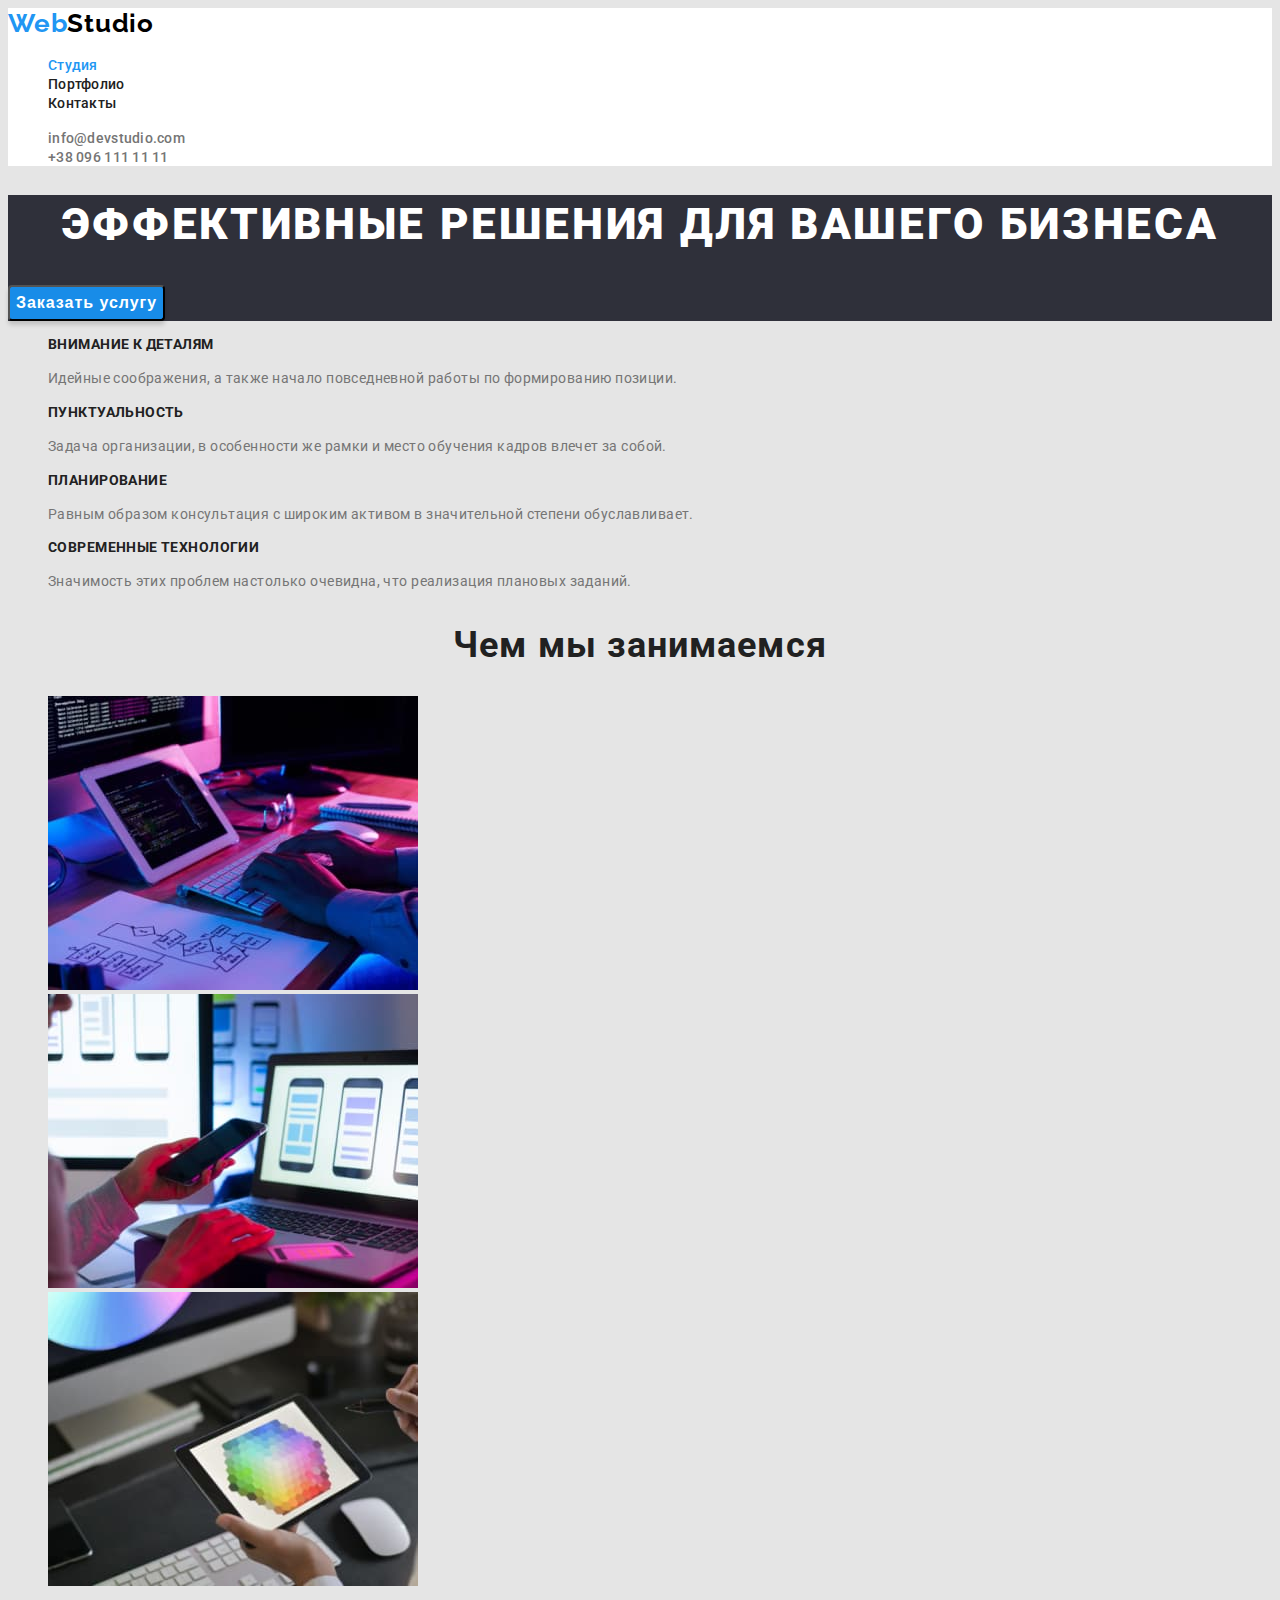
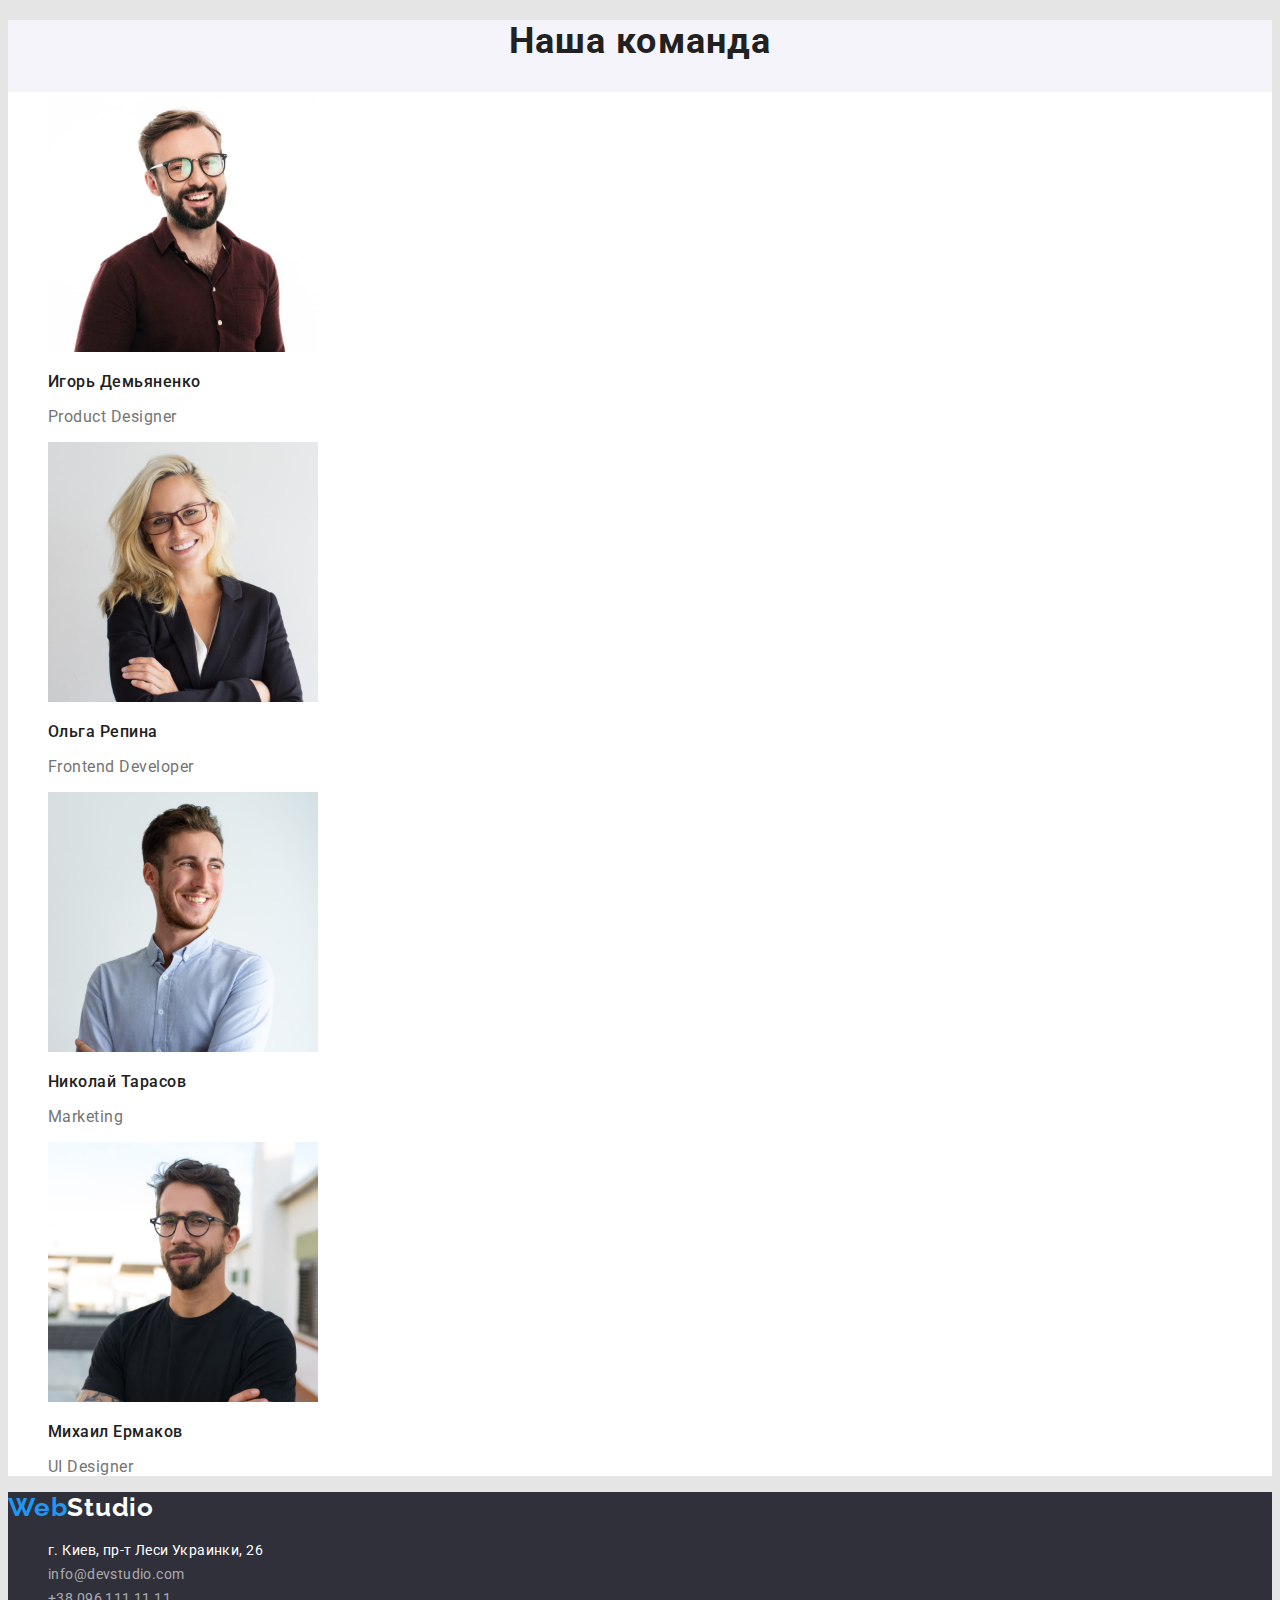
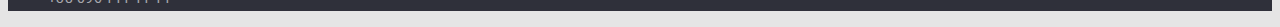
==== index.html @ 2d59bd5a "Copy homework2" ====
<!DOCTYPE html>
<html lang="ru">
  <head>
    <meta charset="UTF-8" />
    <meta http-equiv="X-UA-Compatible" content="IE=edge" />
    <meta name="viewport" content="width=device-width, initial-scale=1.0" />
    <title>WebStudio</title>
    <link rel="preconnect" href="https://fonts.gstatic.com" />
    <link
      href="https://fonts.googleapis.com/css2?family=Raleway:wght@700&family=Roboto:wght@400;500;700;900&display=swap"
      rel="stylesheet"
    />
    <link rel="stylesheet" href="./css/styles.css" />
  </head>
  <body>
    <!--Шапка сайта-->
    <header class="head">
      <nav class="navigation">
        <a class="logo link" href="./index.html"
          >Web<span class="logo1">Studio</span></a
        >
        <ul class="menu list">
          <li>
            <a class="meny-link link current" href="./index.html">Студия</a>
          </li>
          <li>
            <a class="meny-link link" href="./portfolio.html">Портфолио</a>
          </li>
          <li><a class="meny-link link" href="">Контакты</a></li>
        </ul>
      </nav>
      <ul class="contakts list">
        <li>
          <a class="contakts-mail link" href="mailto:info@devstudio.com"
            >info@devstudio.com</a
          >
        </li>
        <li>
          <a class="contakts-tel link" href="tel:+380961111111"
            >+38 096 111 11 11</a
          >
        </li>
      </ul>
    </header>
    <main>
      <!-- Герой -->

      <section class="heroi">
        <h1 class="heroi-title">Эффективные решения для вашего бизнеса</h1>
        <button class="button-heroi" type="button">Заказать услугу</button>
      </section>

      <!--Особенности-->
      <section class="skills">
        <h2 class="skills-item" hidden>Особенности</h2>
        <ul class="skills-list list">
          <li>
            <h3 class="skills-title">Внимание к деталям</h3>
            <p class="skills-text">
              Идейные соображения, а также начало повседневной работы по
              формированию позиции.
            </p>
          </li>
          <li>
            <h3 class="skills-title">Пунктуальность</h3>
            <p class="skills-text">
              Задача организации, в особенности же рамки и место обучения кадров
              влечет за собой.
            </p>
          </li>
          <li>
            <h3 class="skills-title">Планирование</h3>
            <p class="skills-text">
              Равным образом консультация с широким активом в значительной
              степени обуславливает.
            </p>
          </li>
          <li>
            <h3 class="skills-title">Современные технологии</h3>
            <p class="skills-text">
              Значимость этих проблем настолько очевидна, что реализация
              плановых заданий.
            </p>
          </li>
        </ul>
      </section>

      <!--Чем мы занимаемся-->
      <section class="work">
        <h2 class="work-title">Чем мы занимаемся</h2>
        <ul class="work-list list">
          <li>
            <a class="work-link link" href=""
              ><img
                class="work-pict"
                src="./images/photo_works/web.jpg"
                alt="Web приложения"
                width="370"
                height="294"
            /></a>
          </li>
          <li>
            <a class="work-link link" href=""
              ><img
                class="work-pict"
                src="./images/photo_works/mobil.jpg"
                alt="Mobil приложения"
                width="370"
                height="294"
            /></a>
          </li>
          <li>
            <a class="work-link link" href=""
              ><img
                class="work-pict"
                src="./images/photo_works/game.jpg"
                alt="Игры"
                width="370"
                height="294"
            /></a>
          </li>
        </ul>
      </section>

      <!--Наша команда-->
      <section class="command">
        <h2 class="command-title">Наша команда</h2>
        <ul class="command-list list">
          <li>
            <img
              class="command-photo"
              src="./images/photo_team/igor.jpg"
              alt="Фото Игорь Демьяненко"
              width="270"
              height="260"
            />
            <h3 class="command-name">Игорь Демьяненко</h3>
            <p class="command-profestion" lang="en">Product Designer</p>
          </li>
          <li>
            <img
              class="command-photo"
              src="./images/photo_team/olhga.jpg"
              alt="Фото Ольга Репина"
              width="270"
              height="260"
            />
            <h3 class="command-name">Ольга Репина</h3>
            <p class="command-profestion" lang="en">Frontend Developer</p>
          </li>
          <li>
            <img
              class="command-photo"
              src="./images/photo_team/nikolay.jpg"
              alt="Фото Николай Тарасов"
              width="270"
              height="260"
            />
            <h3 class="command-name">Николай Тарасов</h3>
            <p class="command-profestion" lang="en">Marketing</p>
          </li>
          <li>
            <img
              class="command-photo"
              src="./images/photo_team/mikhail.jpg"
              alt="Фото Михаил Ермаков.jpg"
              width="270"
              height="260"
            />
            <h3 class="command-name">Михаил Ермаков</h3>
            <p class="command-profestion" lang="en">UI Designer</p>
          </li>
        </ul>
      </section>
    </main>

    <!--Подвал-->
    <footer class="basement">
      <a class="logo link" href="./index.html"
        >Web<span class="logo2">Studio</span></a
      >
      <address class="address">
        <ul class="address-list list">
          <li>
            <a
              class="address-link link"
              href="https://goo.gl/maps/Rr1yL9Knxt5AFipw6"
              target="_blank"
              rel="noopener noreferre"
              >г. Киев, пр-т Леси Украинки, 26</a
            >
          </li>
          <li>
            <a class="address-mail link" href="mailto:info@devstudio.com"
              >info@devstudio.com</a
            >
          </li>
          <li>
            <a class="address-phon link" href="tel:+380961111111"
              >+38 096 111 11 11</a
            >
          </li>
        </ul>
      </address>
    </footer>
  </body>
</html>
---- css/styles.css ----
:root {
  --primary-text-color: #757575;
  --title-text-color: #212121;
  --accent-color: #2196f3;
}
body {
  font-family: "Roboto", sans-serif;
  color: var(--primary-text-color);
  background: #e5e5e5;
}

/* Шапка  logo */

.head {
  background: #ffffff;
}

.logo {
  font-family: "Raleway", sans-serif;
  font-weight: 700;
  font-size: 26px;
  line-height: 1.19;
  letter-spacing: 0.03em;
  color: var(--accent-color);
}
.logo1 {
  color: #000000;
}
.link {
  text-decoration: none;
}
.list {
  list-style: none;
}
/* Шапка  Navigation */
.meny-link {
  font-weight: 500;
  font-size: 14px;
  line-height: 1.14;
  letter-spacing: 0.02em;
  color: var(--title-text-color);
}
.meny-link:hover,
.meny-link:focus,
.current {
  color: var(--accent-color);
}

/* шапка контакты */

.contakts-mail {
  font-weight: 500;
  font-size: 14px;
  line-height: 1.14;
  letter-spacing: 0.02em;
  color: var(--primary-text-color);
}
.contakts-tel {
  font-weight: 500;
  font-size: 14px;
  line-height: 1.12;
  letter-spacing: 0.02em;
  color: var(--primary-text-color);
}
.contakts-mail:hover,
.contakts-mail:focus {
  color: var(--accent-color);
}
.contakts-tel:hover,
.contakts-tel:focus {
  color: var(--accent-color);
}

/*ГЕРОЙ СЕКЦИЯ */

.heroi {
  background: #2f303a;
}
.heroi-title {
  font-weight: 900;
  font-size: 44px;
  line-height: 1.36;
  text-align: center;
  letter-spacing: 0.06em;
  text-transform: uppercase;
  color: #ffffff;
}
.button-heroi {
  font-weight: 700;
  font-size: 16px;
  line-height: 1.88;
  display: flex;
  align-items: center;
  text-align: center;
  letter-spacing: 0.06em;
  background: #188ce8;
  box-shadow: 0px 4px 4px rgba(0, 0, 0, 0.15);
  border-radius: 4px;
  color: #ffffff;
  cursor: pointer;
}
.button-heroi:hover,
.button-heroi:focus {
  background: var(--accent-color);
}
/* Особенности */

.skills {
  background: #e5e5e5;
}

.skills-title {
  font-weight: 700;
  font-size: 14px;
  line-height: 1.14;
  letter-spacing: 0.03em;
  text-transform: uppercase;
  color: var(--title-text-color);
}
.skills-text {
  font-size: 14px;
  line-height: 1.71;
  letter-spacing: 0.03em;
}

/* Чем мы занимаемся */

.work {
  background: #e5e5e5;
}
.work-title {
  font-weight: 700;
  font-size: 36px;
  line-height: 1.17;
  text-align: center;
  letter-spacing: 0.03em;
  color: var(--title-text-color);
}
/* Наша команда */

.command {
  background: #f5f4fa;
}
.command-title {
  font-weight: 700;
  font-size: 36px;
  line-height: 1.17;
  text-align: center;
  letter-spacing: 0.03em;
  color: var(--title-text-color);
}

.command-list {
  background: #ffffff;
}
.command-name {
  font-weight: 500;
  font-size: 16px;
  line-height: 1.19;
  letter-spacing: 0.03em;
  color: var(--title-text-color);
}
.command-profestion {
  font-size: 16px;
  line-height: 1.19;
  letter-spacing: 0.03em;
}

/* Подвал */

.logo2 {
  color: #ffffff;
}
.basement {
  background: #2f303a;
}
.address-link {
  font-style: normal;
  font-size: 14px;
  line-height: 1.71;
  letter-spacing: 0.03em;
  color: #ffff;
}
.address-mail,
.address-phon {
  font-style: normal;
  font-size: 14px;
  line-height: 1.71;
  letter-spacing: 0.03em;
  color: rgba(255, 255, 255, 0.6);
}
.address-link:hover,
.address-link:focus {
  color: var(--accent-color);
}
.address-mail:hover,
.address-mail:focus {
  color: var(--accent-color);
}
.address-phon:hover,
.address-phon:focus {
  color: var(--accent-color);
}

/* ==== ПОРТФОЛИО===*/

/* Фильтр*/
.filter-button {
  font-family: "Roboto", sans-serif;
  font-weight: 500;
  font-size: 16px;
  line-height: 1.63;
  text-align: center;
  letter-spacing: 0.03em;
  color: var(--title-text-color);
  background: #f5f4fa;
  border-radius: 4px;
  cursor: pointer;
}
.filter-button:hover,
.filter-button:focus {
  color: #ffffff;
  background: var(--accent-color);
  box-shadow: 0px 3px 1px rgba(0, 0, 0, 0.1), 0px 1px 2px rgba(0, 0, 0, 0.08),
    0px 2px 2px rgba(0, 0, 0, 0.12);
  border-radius: 4px;
}
/*PORTFOLIO CARD*/

.card-title {
  font-weight: 700;
  font-size: 18px;
  line-height: 2;
  letter-spacing: 0.06em;
  color: var(--title-text-color);
}
.card-text {
  font-size: 16px;
  line-height: 1.88;
  letter-spacing: 0.03em;
  color: var(--primary-text-color);
}
.portfolio-card {
  background: #ffffff;
  border: 1px solid #eeeeee;
  box-sizing: border-box;
}
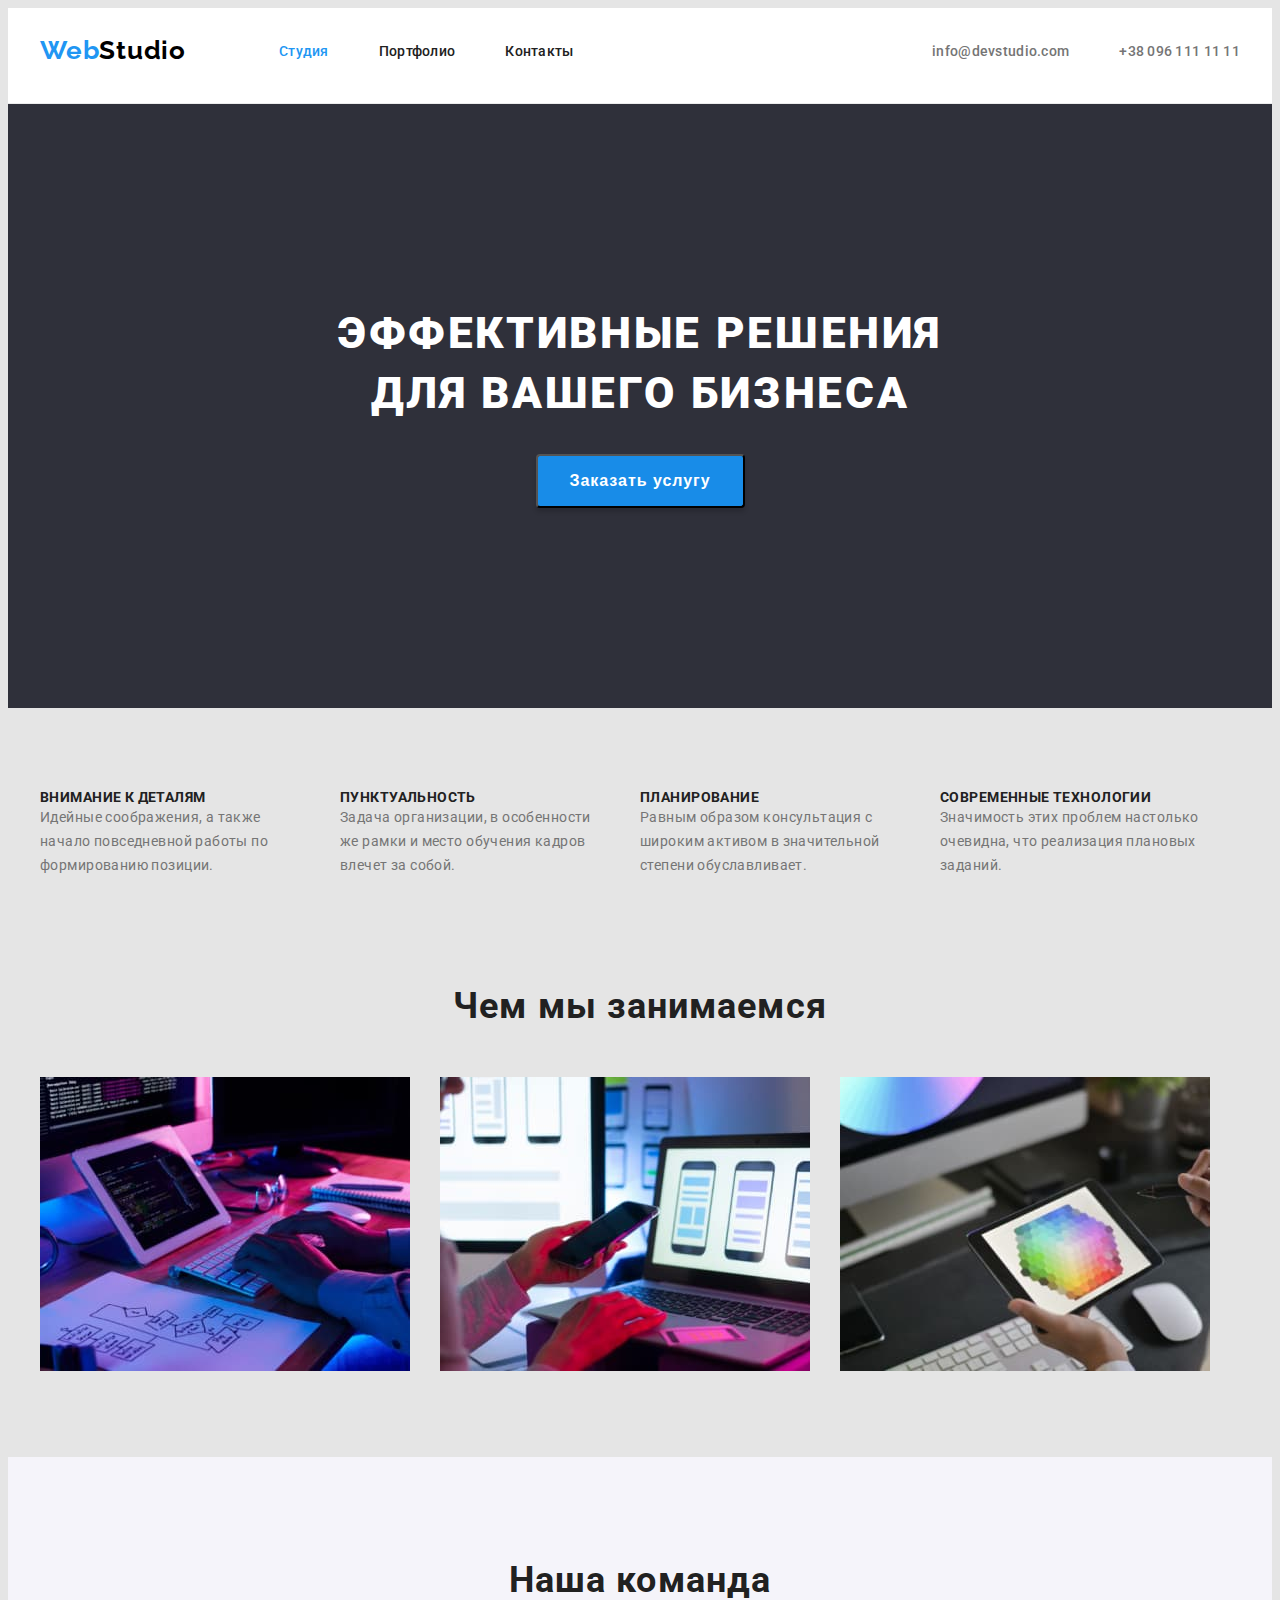
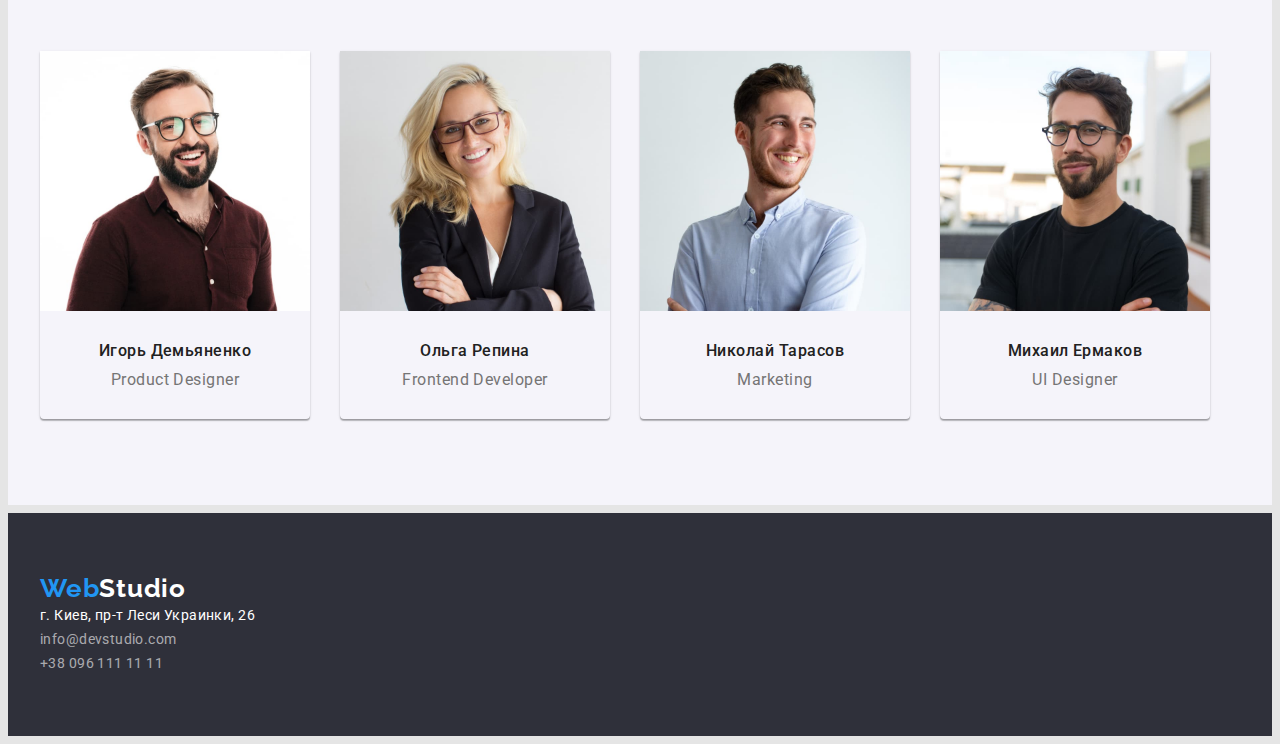
==== commit 0d2f4d21: "создание отступов в Студии" ====
--- a/index.html
+++ b/index.html
@@ -10,198 +10,211 @@
       href="https://fonts.googleapis.com/css2?family=Raleway:wght@700&family=Roboto:wght@400;500;700;900&display=swap"
       rel="stylesheet"
     />
+    <link
+      rel="stylesheet"
+      href="https://cdnjs.cloudflare.com/ajax/libs/modern-normalize/1.1.0/modern-normalize.min.css"
+      integrity="sha512-wpPYUAdjBVSE4KJnH1VR1HeZfpl1ub8YT/NKx4PuQ5NmX2tKuGu6U/JRp5y+Y8XG2tV+wKQpNHVUX03MfMFn9Q=="
+      crossorigin="anonymous"
+      referrerpolicy="no-referrer"
+    />
     <link rel="stylesheet" href="./css/styles.css" />
   </head>
   <body>
     <!--Шапка сайта-->
     <header class="head">
-      <nav class="navigation">
-        <a class="logo link" href="./index.html"
-          >Web<span class="logo1">Studio</span></a
-        >
-        <ul class="menu list">
-          <li>
-            <a class="meny-link link current" href="./index.html">Студия</a>
-          </li>
-          <li>
-            <a class="meny-link link" href="./portfolio.html">Портфолио</a>
-          </li>
-          <li><a class="meny-link link" href="">Контакты</a></li>
-        </ul>
-      </nav>
-      <ul class="contakts list">
-        <li>
-          <a class="contakts-mail link" href="mailto:info@devstudio.com"
-            >info@devstudio.com</a
-          >
-        </li>
-        <li>
-          <a class="contakts-tel link" href="tel:+380961111111"
-            >+38 096 111 11 11</a
-          >
-        </li>
-      </ul>
+      <div class="conteiner haed-conteiner">
+        <nav class="navigation">
+          <a class="logo link" href="./index.html">Web<span class="logo1">Studio</span></a>
+          <ul class="meny list">
+            <li class="meny-list">
+              <a class="meny-link link current" href="./index.html">Студия</a>
+            </li>
+
+            <li class="meny-list">
+              <a class="meny-link link" href="./portfolio.html">Портфолио</a>
+            </li>
+
+            <li class="meny-list"><a class="meny-link link" href="">Контакты</a></li>
+          </ul>
+        </nav>
+        <div class="contakts-block">
+          <ul class="contakts list">
+            <li>
+              <a class="contakts-mail link" href="mailto:info@devstudio.com">info@devstudio.com</a>
+            </li>
+            <li>
+              <a class="contakts-tel link" href="tel:+380961111111">+38 096 111 11 11</a>
+            </li>
+          </ul>
+        </div>
+      </div>
     </header>
     <main>
       <!-- Герой -->
 
       <section class="heroi">
-        <h1 class="heroi-title">Эффективные решения для вашего бизнеса</h1>
-        <button class="button-heroi" type="button">Заказать услугу</button>
+        <div class="conteiner">
+          <h1 class="heroi-title">
+            Эффективные решения <br />
+            для вашего бизнеса
+          </h1>
+          <button class="button-heroi" type="button">Заказать услугу</button>
+        </div>
       </section>
 
       <!--Особенности-->
+
       <section class="skills">
-        <h2 class="skills-item" hidden>Особенности</h2>
-        <ul class="skills-list list">
-          <li>
-            <h3 class="skills-title">Внимание к деталям</h3>
-            <p class="skills-text">
-              Идейные соображения, а также начало повседневной работы по
-              формированию позиции.
-            </p>
-          </li>
-          <li>
-            <h3 class="skills-title">Пунктуальность</h3>
-            <p class="skills-text">
-              Задача организации, в особенности же рамки и место обучения кадров
-              влечет за собой.
-            </p>
-          </li>
-          <li>
-            <h3 class="skills-title">Планирование</h3>
-            <p class="skills-text">
-              Равным образом консультация с широким активом в значительной
-              степени обуславливает.
-            </p>
-          </li>
-          <li>
-            <h3 class="skills-title">Современные технологии</h3>
-            <p class="skills-text">
-              Значимость этих проблем настолько очевидна, что реализация
-              плановых заданий.
-            </p>
-          </li>
-        </ul>
+        <div class="conteiner">
+          <h2 class="skills-item visually-hidden">Особенности</h2>
+          <ul class="skills-list list">
+            <li class="skills-list-item">
+              <h3 class="skills-title">Внимание к деталям</h3>
+              <p class="skills-text">
+                Идейные соображения, а также начало повседневной работы по формированию позиции.
+              </p>
+            </li>
+            <li class="skills-list-item">
+              <h3 class="skills-title">Пунктуальность</h3>
+              <p class="skills-text">
+                Задача организации, в особенности же рамки и место обучения кадров влечет за собой.
+              </p>
+            </li>
+            <li class="skills-list-item">
+              <h3 class="skills-title">Планирование</h3>
+              <p class="skills-text">
+                Равным образом консультация с широким активом в значительной степени обуславливает.
+              </p>
+            </li>
+            <li class="skills-list-item">
+              <h3 class="skills-title">Современные технологии</h3>
+              <p class="skills-text">
+                Значимость этих проблем настолько очевидна, что реализация плановых заданий.
+              </p>
+            </li>
+          </ul>
+        </div>
       </section>
 
       <!--Чем мы занимаемся-->
       <section class="work">
-        <h2 class="work-title">Чем мы занимаемся</h2>
-        <ul class="work-list list">
-          <li>
-            <a class="work-link link" href=""
-              ><img
-                class="work-pict"
-                src="./images/photo_works/web.jpg"
-                alt="Web приложения"
-                width="370"
-                height="294"
-            /></a>
-          </li>
-          <li>
-            <a class="work-link link" href=""
-              ><img
-                class="work-pict"
-                src="./images/photo_works/mobil.jpg"
-                alt="Mobil приложения"
-                width="370"
-                height="294"
-            /></a>
-          </li>
-          <li>
-            <a class="work-link link" href=""
-              ><img
-                class="work-pict"
-                src="./images/photo_works/game.jpg"
-                alt="Игры"
-                width="370"
-                height="294"
-            /></a>
-          </li>
-        </ul>
+        <div class="conteiner">
+          <h2 class="work-title">Чем мы занимаемся</h2>
+          <ul class="work-list list">
+            <li class="work-list-item">
+              <a class="work-link link" href=""
+                ><img
+                  class="work-pict"
+                  src="./images/photo_works/web.jpg"
+                  alt="Web приложения"
+                  width="370"
+                  height="294"
+              /></a>
+            </li>
+            <li class="work-list-item">
+              <a class="work-link link" href=""
+                ><img
+                  class="work-pict"
+                  src="./images/photo_works/mobil.jpg"
+                  alt="Mobil приложения"
+                  width="370"
+                  height="294"
+              /></a>
+            </li>
+            <li class="work-list-item">
+              <a class="work-link link" href=""
+                ><img
+                  class="work-pict"
+                  src="./images/photo_works/game.jpg"
+                  alt="Игры"
+                  width="370"
+                  height="294"
+              /></a>
+            </li>
+          </ul>
+        </div>
       </section>
 
       <!--Наша команда-->
       <section class="command">
-        <h2 class="command-title">Наша команда</h2>
-        <ul class="command-list list">
-          <li>
-            <img
-              class="command-photo"
-              src="./images/photo_team/igor.jpg"
-              alt="Фото Игорь Демьяненко"
-              width="270"
-              height="260"
-            />
-            <h3 class="command-name">Игорь Демьяненко</h3>
-            <p class="command-profestion" lang="en">Product Designer</p>
-          </li>
-          <li>
-            <img
-              class="command-photo"
-              src="./images/photo_team/olhga.jpg"
-              alt="Фото Ольга Репина"
-              width="270"
-              height="260"
-            />
-            <h3 class="command-name">Ольга Репина</h3>
-            <p class="command-profestion" lang="en">Frontend Developer</p>
-          </li>
-          <li>
-            <img
-              class="command-photo"
-              src="./images/photo_team/nikolay.jpg"
-              alt="Фото Николай Тарасов"
-              width="270"
-              height="260"
-            />
-            <h3 class="command-name">Николай Тарасов</h3>
-            <p class="command-profestion" lang="en">Marketing</p>
-          </li>
-          <li>
-            <img
-              class="command-photo"
-              src="./images/photo_team/mikhail.jpg"
-              alt="Фото Михаил Ермаков.jpg"
-              width="270"
-              height="260"
-            />
-            <h3 class="command-name">Михаил Ермаков</h3>
-            <p class="command-profestion" lang="en">UI Designer</p>
-          </li>
-        </ul>
+        <div class="conteiner">
+          <h2 class="command-title">Наша команда</h2>
+          <ul class="command-list list">
+            <li class="command-list-title">
+              <img
+                class="command-photo"
+                src="./images/photo_team/igor.jpg"
+                alt="Фото Игорь Демьяненко"
+                width="270"
+                height="260"
+              />
+              <h3 class="command-name">Игорь Демьяненко</h3>
+              <p class="command-profestion" lang="en">Product Designer</p>
+            </li>
+            <li class="command-list-title">
+              <img
+                class="command-photo"
+                src="./images/photo_team/olhga.jpg"
+                alt="Фото Ольга Репина"
+                width="270"
+                height="260"
+              />
+              <h3 class="command-name">Ольга Репина</h3>
+              <p class="command-profestion" lang="en">Frontend Developer</p>
+            </li>
+            <li class="command-list-title">
+              <img
+                class="command-photo"
+                src="./images/photo_team/nikolay.jpg"
+                alt="Фото Николай Тарасов"
+                width="270"
+                height="260"
+              />
+              <h3 class="command-name">Николай Тарасов</h3>
+              <p class="command-profestion" lang="en">Marketing</p>
+            </li>
+            <li class="command-list-title">
+              <img
+                class="command-photo"
+                src="./images/photo_team/mikhail.jpg"
+                alt="Фото Михаил Ермаков.jpg"
+                width="270"
+                height="260"
+              />
+              <h3 class="command-name">Михаил Ермаков</h3>
+              <p class="command-profestion" lang="en">UI Designer</p>
+            </li>
+          </ul>
+        </div>
       </section>
     </main>
 
     <!--Подвал-->
     <footer class="basement">
-      <a class="logo link" href="./index.html"
-        >Web<span class="logo2">Studio</span></a
-      >
-      <address class="address">
-        <ul class="address-list list">
-          <li>
-            <a
-              class="address-link link"
-              href="https://goo.gl/maps/Rr1yL9Knxt5AFipw6"
-              target="_blank"
-              rel="noopener noreferre"
-              >г. Киев, пр-т Леси Украинки, 26</a
-            >
-          </li>
-          <li>
-            <a class="address-mail link" href="mailto:info@devstudio.com"
-              >info@devstudio.com</a
-            >
-          </li>
-          <li>
-            <a class="address-phon link" href="tel:+380961111111"
-              >+38 096 111 11 11</a
-            >
-          </li>
-        </ul>
-      </address>
+      <div class="conteiner">
+        <a class="logo logo-footer link" href="./index.html"
+          >Web<span class="logo2">Studio</span></a
+        >
+        <address class="address">
+          <ul class="address-list list">
+            <li>
+              <a
+                class="address-link link"
+                href="https://goo.gl/maps/Rr1yL9Knxt5AFipw6"
+                target="_blank"
+                rel="noopener noreferre"
+                >г. Киев, пр-т Леси Украинки, 26</a
+              >
+            </li>
+            <li>
+              <a class="address-mail link" href="mailto:info@devstudio.com">info@devstudio.com</a>
+            </li>
+            <li>
+              <a class="address-phon link" href="tel:+380961111111">+38 096 111 11 11</a>
+            </li>
+          </ul>
+        </address>
+      </div>
     </footer>
   </body>
 </html>
--- a/css/styles.css
+++ b/css/styles.css
@@ -1,22 +1,60 @@
+/* переменные */
+
 :root {
   --primary-text-color: #757575;
   --title-text-color: #212121;
   --accent-color: #2196f3;
 }
+
+/* Сброс параметров отступов */
+h1,
+h2,
+h3,
+h4,
+h5,
+h6,
+p {
+  margin-top: 0;
+  margin-bottom: 0;
+}
+ul,
+ol {
+  margin-top: 0;
+  margin-bottom: 0;
+  padding-left: 0;
+}
+
 body {
-  font-family: "Roboto", sans-serif;
+  font-family: 'Roboto', sans-serif;
   color: var(--primary-text-color);
   background: #e5e5e5;
 }
-
+img {
+  display: block;
+  max-width: 100%;
+}
+.conteiner {
+  width: 1200px;
+  margin: 0 auto;
+  padding-left: 15px;
+  padding-right: 15px;
+}
 /* Шапка  logo */
 
 .head {
+  padding-top: 27px;
+  padding-bottom: 37px;
+  border-bottom: 1px solid #ececec;
   background: #ffffff;
 }
 
+.haed-conteiner {
+  display: flex;
+  align-items: center;
+}
 .logo {
-  font-family: "Raleway", sans-serif;
+  margin-right: 93px;
+  font-family: 'Raleway', sans-serif;
   font-weight: 700;
   font-size: 26px;
   line-height: 1.19;
@@ -31,9 +69,26 @@
 }
 .list {
   list-style: none;
-}
+  margin: 0;
+  padding: 0;
+}
+
 /* Шапка  Navigation */
+.navigation {
+  display: flex;
+  align-items: center;
+}
+
+.meny {
+  display: flex;
+}
+.meny-list:not(:last-child) {
+  margin-right: 50px;
+}
+
 .meny-link {
+  padding-top: 20px;
+  padding-bottom: 20px;
   font-weight: 500;
   font-size: 14px;
   line-height: 1.14;
@@ -47,8 +102,16 @@
 }
 
 /* шапка контакты */
-
+.contakts-block {
+  display: flex;
+  margin-left: auto;
+}
+.contakts {
+  display: flex;
+  flex-direction: row;
+}
 .contakts-mail {
+  margin-right: 50px;
   font-weight: 500;
   font-size: 14px;
   line-height: 1.14;
@@ -72,11 +135,26 @@
 }
 
 /*ГЕРОЙ СЕКЦИЯ */
+.visually-hidden {
+  position: absolute;
+  clip: rect(0 0 0 0);
+  width: 1px;
+  height: 1px;
+  margin: -1px;
+}
 
 .heroi {
+  margin-bottom: 82px;
+  padding-top: 200px;
   background: #2f303a;
-}
+  align-items: center;
+  text-align: center;
+}
+
 .heroi-title {
+  margin-left: auto;
+  margin-right: auto;
+  margin-bottom: 30px;
   font-weight: 900;
   font-size: 44px;
   line-height: 1.36;
@@ -86,10 +164,11 @@
   color: #ffffff;
 }
 .button-heroi {
+  padding: 10px 32px;
+  margin-bottom: 200px;
   font-weight: 700;
   font-size: 16px;
   line-height: 1.88;
-  display: flex;
   align-items: center;
   text-align: center;
   letter-spacing: 0.06em;
@@ -103,12 +182,25 @@
 .button-heroi:focus {
   background: var(--accent-color);
 }
+
 /* Особенности */
 
 .skills {
   background: #e5e5e5;
-}
-
+  margin-bottom: 94px;
+}
+.skills-list-item:not(:last-child) {
+  margin-right: 30px;
+}
+.skills-list-item {
+  width: 270px;
+  height: 101px;
+  left: 1115px;
+  top: 774px;
+}
+.skills-list {
+  display: flex;
+}
 .skills-title {
   font-weight: 700;
   font-size: 14px;
@@ -126,9 +218,19 @@
 /* Чем мы занимаемся */
 
 .work {
+  margin-bottom: 86px;
   background: #e5e5e5;
 }
+.work-list {
+  display: flex;
+  flex-direction: row;
+}
+.work-list-item:not(:last-child) {
+  margin-right: 30px;
+}
+
 .work-title {
+  margin-bottom: 50px;
   font-weight: 700;
   font-size: 36px;
   line-height: 1.17;
@@ -140,8 +242,14 @@
 
 .command {
   background: #f5f4fa;
+  padding-top: 102px;
+  padding-bottom: 86px;
+  margin-bottom: 8px;
 }
 .command-title {
+  margin-bottom: 50px;
+  margin-right: auto;
+  margin-left: auto;
   font-weight: 700;
   font-size: 36px;
   line-height: 1.17;
@@ -151,29 +259,57 @@
 }
 
 .command-list {
+  display: flex;
+  flex-wrap: wrap;
+  margin-left: -30px;
+  margin-top: -50px;
+  background: #f5f4fa;
+}
+.command-list-title {
+  text-align: center;
+  letter-spacing: 0.03em;
+  margin-left: 30px;
+  margin-top: 50px;
+  /* material shadow v1 */
+
+  box-shadow: 0px 1px 3px rgba(0, 0, 0, 0.12), 0px 1px 1px rgba(0, 0, 0, 0.14),
+    0px 2px 1px rgba(0, 0, 0, 0.2);
+  border-radius: 0px 0px 4px 4px;
+}
+.command-name {
+  margin-bottom: 10px;
+  font-weight: 500;
+  font-size: 16px;
+  line-height: 1.19;
+  letter-spacing: 0.03em;
+  color: var(--title-text-color);
+}
+.command-profestion {
+  margin-bottom: 30px;
+  font-size: 16px;
+  line-height: 1.19;
+  letter-spacing: 0.03em;
+}
+.command-photo {
   background: #ffffff;
-}
-.command-name {
-  font-weight: 500;
-  font-size: 16px;
-  line-height: 1.19;
-  letter-spacing: 0.03em;
-  color: var(--title-text-color);
-}
-.command-profestion {
-  font-size: 16px;
-  line-height: 1.19;
-  letter-spacing: 0.03em;
+  margin-bottom: 30px;
 }
 
 /* Подвал */
 
+.logo-footer {
+  margin-bottom: 20px;
+  margin-right: 0px;
+}
 .logo2 {
   color: #ffffff;
 }
 .basement {
+  padding-top: 60px;
+  padding-bottom: 60px;
   background: #2f303a;
 }
+
 .address-link {
   font-style: normal;
   font-size: 14px;
@@ -206,7 +342,7 @@
 
 /* Фильтр*/
 .filter-button {
-  font-family: "Roboto", sans-serif;
+  font-family: 'Roboto', sans-serif;
   font-weight: 500;
   font-size: 16px;
   line-height: 1.63;
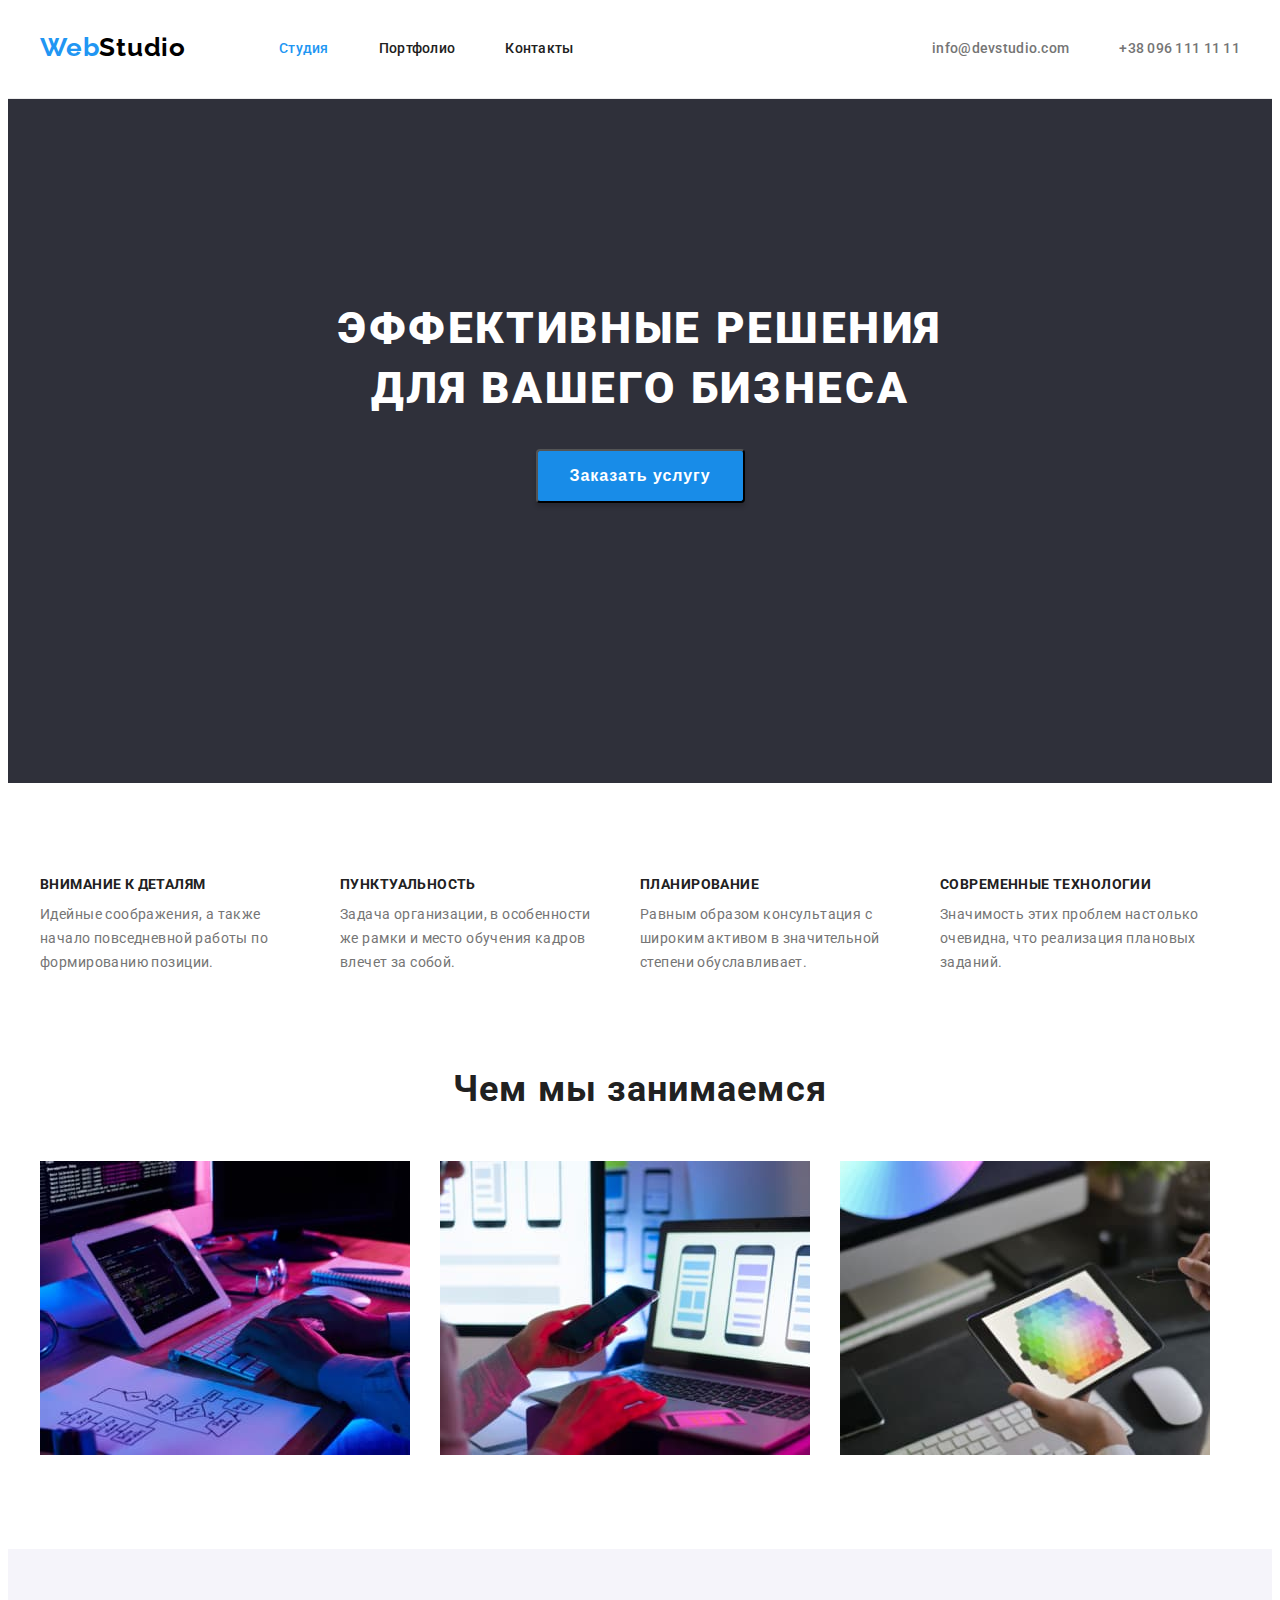
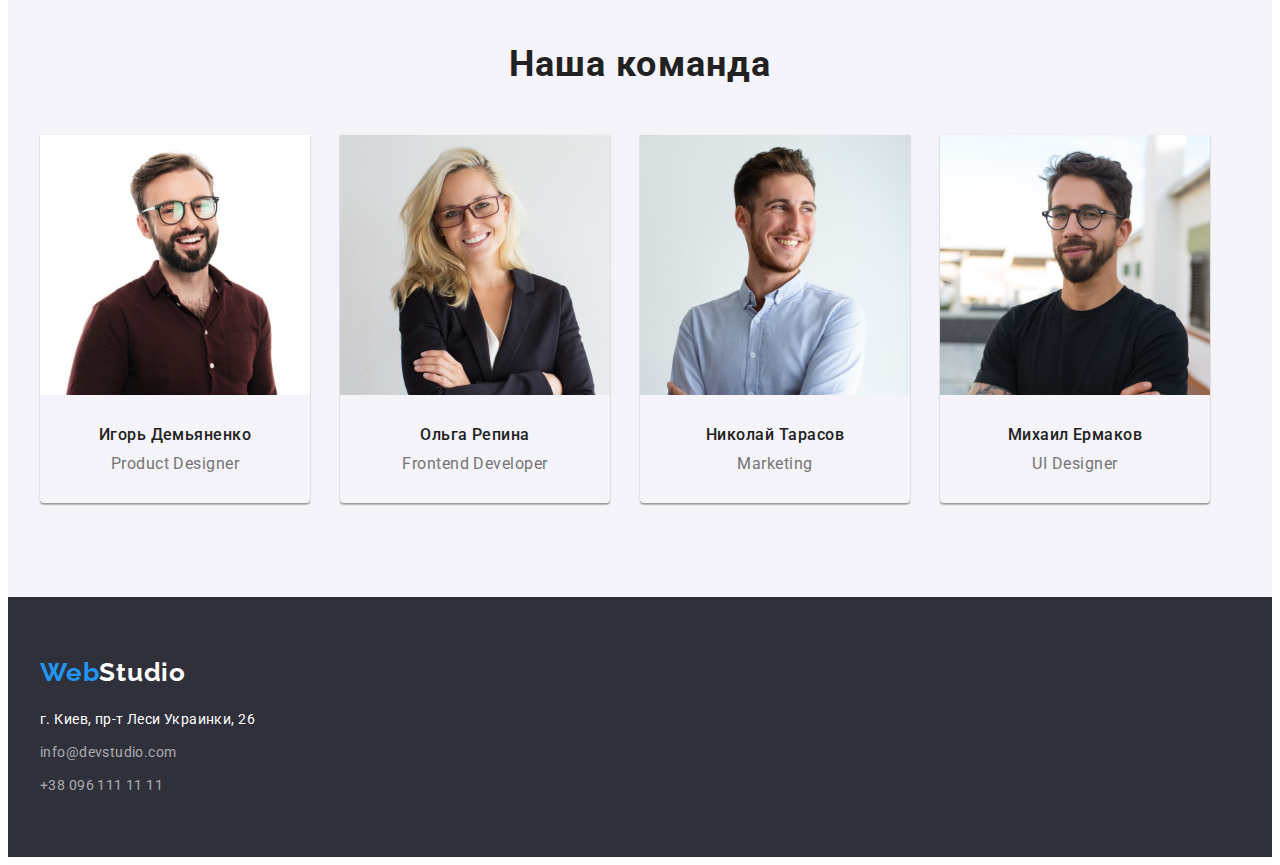
==== commit e2c397bf: "поправки по ментору" ====
--- a/index.html
+++ b/index.html
@@ -148,8 +148,10 @@
                 width="270"
                 height="260"
               />
-              <h3 class="command-name">Игорь Демьяненко</h3>
-              <p class="command-profestion" lang="en">Product Designer</p>
+              <div class="card-description">
+                <h3 class="command-name">Игорь Демьяненко</h3>
+                <p class="command-profestion" lang="en">Product Designer</p>
+              </div>
             </li>
             <li class="command-list-title">
               <img
@@ -159,8 +161,10 @@
                 width="270"
                 height="260"
               />
-              <h3 class="command-name">Ольга Репина</h3>
-              <p class="command-profestion" lang="en">Frontend Developer</p>
+              <div class="card-description">
+                <h3 class="command-name">Ольга Репина</h3>
+                <p class="command-profestion" lang="en">Frontend Developer</p>
+              </div>
             </li>
             <li class="command-list-title">
               <img
@@ -170,8 +174,10 @@
                 width="270"
                 height="260"
               />
-              <h3 class="command-name">Николай Тарасов</h3>
-              <p class="command-profestion" lang="en">Marketing</p>
+              <div class="card-description">
+                <h3 class="command-name">Николай Тарасов</h3>
+                <p class="command-profestion" lang="en">Marketing</p>
+              </div>
             </li>
             <li class="command-list-title">
               <img
@@ -181,8 +187,10 @@
                 width="270"
                 height="260"
               />
-              <h3 class="command-name">Михаил Ермаков</h3>
-              <p class="command-profestion" lang="en">UI Designer</p>
+              <div class="card-description">
+                <h3 class="command-name">Михаил Ермаков</h3>
+                <p class="command-profestion" lang="en">UI Designer</p>
+              </div>
             </li>
           </ul>
         </div>
@@ -195,6 +203,7 @@
         <a class="logo logo-footer link" href="./index.html"
           >Web<span class="logo2">Studio</span></a
         >
+
         <address class="address">
           <ul class="address-list list">
             <li>
--- a/css/styles.css
+++ b/css/styles.css
@@ -4,6 +4,7 @@
   --primary-text-color: #757575;
   --title-text-color: #212121;
   --accent-color: #2196f3;
+  --font-color: #ffffff;
 }
 
 /* Сброс параметров отступов */
@@ -27,11 +28,12 @@
 body {
   font-family: 'Roboto', sans-serif;
   color: var(--primary-text-color);
-  background: #e5e5e5;
+  background: var(--font-color);
 }
 img {
   display: block;
   max-width: 100%;
+  border: none;
 }
 .conteiner {
   width: 1200px;
@@ -42,10 +44,10 @@
 /* Шапка  logo */
 
 .head {
-  padding-top: 27px;
-  padding-bottom: 37px;
+  padding-top: 24px;
+  padding-bottom: 35px;
   border-bottom: 1px solid #ececec;
-  background: #ffffff;
+  background: var(--font-color);
 }
 
 .haed-conteiner {
@@ -144,7 +146,8 @@
 }
 
 .heroi {
-  margin-bottom: 82px;
+  /* margin-bottom: 82px; */
+  padding-bottom: 280px;
   padding-top: 200px;
   background: #2f303a;
   align-items: center;
@@ -161,11 +164,10 @@
   text-align: center;
   letter-spacing: 0.06em;
   text-transform: uppercase;
-  color: #ffffff;
+  color: var(--font-color);
 }
 .button-heroi {
   padding: 10px 32px;
-  margin-bottom: 200px;
   font-weight: 700;
   font-size: 16px;
   line-height: 1.88;
@@ -175,7 +177,7 @@
   background: #188ce8;
   box-shadow: 0px 4px 4px rgba(0, 0, 0, 0.15);
   border-radius: 4px;
-  color: #ffffff;
+  color: var(--font-color);
   cursor: pointer;
 }
 .button-heroi:hover,
@@ -186,22 +188,20 @@
 /* Особенности */
 
 .skills {
-  background: #e5e5e5;
-  margin-bottom: 94px;
+  padding-bottom: 94px;
+  padding-top: 94px;
 }
 .skills-list-item:not(:last-child) {
   margin-right: 30px;
 }
 .skills-list-item {
   width: 270px;
-  height: 101px;
-  left: 1115px;
-  top: 774px;
 }
 .skills-list {
   display: flex;
 }
 .skills-title {
+  margin-bottom: 10px;
   font-weight: 700;
   font-size: 14px;
   line-height: 1.14;
@@ -218,8 +218,7 @@
 /* Чем мы занимаемся */
 
 .work {
-  margin-bottom: 86px;
-  background: #e5e5e5;
+  padding-bottom: 94px;
 }
 .work-list {
   display: flex;
@@ -242,9 +241,8 @@
 
 .command {
   background: #f5f4fa;
-  padding-top: 102px;
-  padding-bottom: 86px;
-  margin-bottom: 8px;
+  padding-top: 94px;
+  padding-bottom: 94px;
 }
 .command-title {
   margin-bottom: 50px;
@@ -285,24 +283,27 @@
   color: var(--title-text-color);
 }
 .command-profestion {
-  margin-bottom: 30px;
   font-size: 16px;
   line-height: 1.19;
   letter-spacing: 0.03em;
 }
 .command-photo {
-  background: #ffffff;
-  margin-bottom: 30px;
+  background: var(--font-color);
+}
+.card-description {
+  padding-top: 30px;
+  padding-bottom: 30px;
 }
 
 /* Подвал */
 
 .logo-footer {
+  display: block;
   margin-bottom: 20px;
   margin-right: 0px;
 }
 .logo2 {
-  color: #ffffff;
+  color: var(--font-color);
 }
 .basement {
   padding-top: 60px;
@@ -311,11 +312,17 @@
 }
 
 .address-link {
+  display: block;
+  margin-bottom: 9px;
   font-style: normal;
   font-size: 14px;
   line-height: 1.71;
   letter-spacing: 0.03em;
   color: #ffff;
+}
+.address-mail {
+  display: block;
+  margin-bottom: 9px;
 }
 .address-mail,
 .address-phon {
@@ -341,8 +348,18 @@
 /* ==== ПОРТФОЛИО===*/
 
 /* Фильтр*/
+
+.section-filter {
+  padding-top: 94px;
+  padding-bottom: 94px;
+}
+.filter-list {
+  display: flex;
+  margin-bottom: 50px;
+  justify-content: center;
+}
 .filter-button {
-  font-family: 'Roboto', sans-serif;
+  padding: 6px 22px;
   font-weight: 500;
   font-size: 16px;
   line-height: 1.63;
@@ -351,19 +368,33 @@
   color: var(--title-text-color);
   background: #f5f4fa;
   border-radius: 4px;
+  border: 0;
   cursor: pointer;
 }
+.filter-list-button:not(:last-child) {
+  margin-right: 8px;
+}
+
 .filter-button:hover,
 .filter-button:focus {
-  color: #ffffff;
+  color: var(--font-color);
   background: var(--accent-color);
   box-shadow: 0px 3px 1px rgba(0, 0, 0, 0.1), 0px 1px 2px rgba(0, 0, 0, 0.08),
     0px 2px 2px rgba(0, 0, 0, 0.12);
+
   border-radius: 4px;
 }
+
 /*PORTFOLIO CARD*/
 
+.portfolio-list {
+  display: flex;
+  flex-wrap: wrap;
+  margin-left: -30px;
+  margin-top: -30px;
+}
 .card-title {
+  margin-bottom: 4px;
   font-weight: 700;
   font-size: 18px;
   line-height: 2;
@@ -377,7 +408,17 @@
   color: var(--primary-text-color);
 }
 .portfolio-card {
-  background: #ffffff;
+  flex-basis: calc((100% / 3)-30px);
+  margin-left: 30px;
+  margin-top: 30px;
+  background: var(--font-color);
+
+  box-sizing: border-box;
+}
+.border-box {
+  padding: 20px 24px;
+  background: var(--font-color);
   border: 1px solid #eeeeee;
+  border-top: none;
   box-sizing: border-box;
 }
